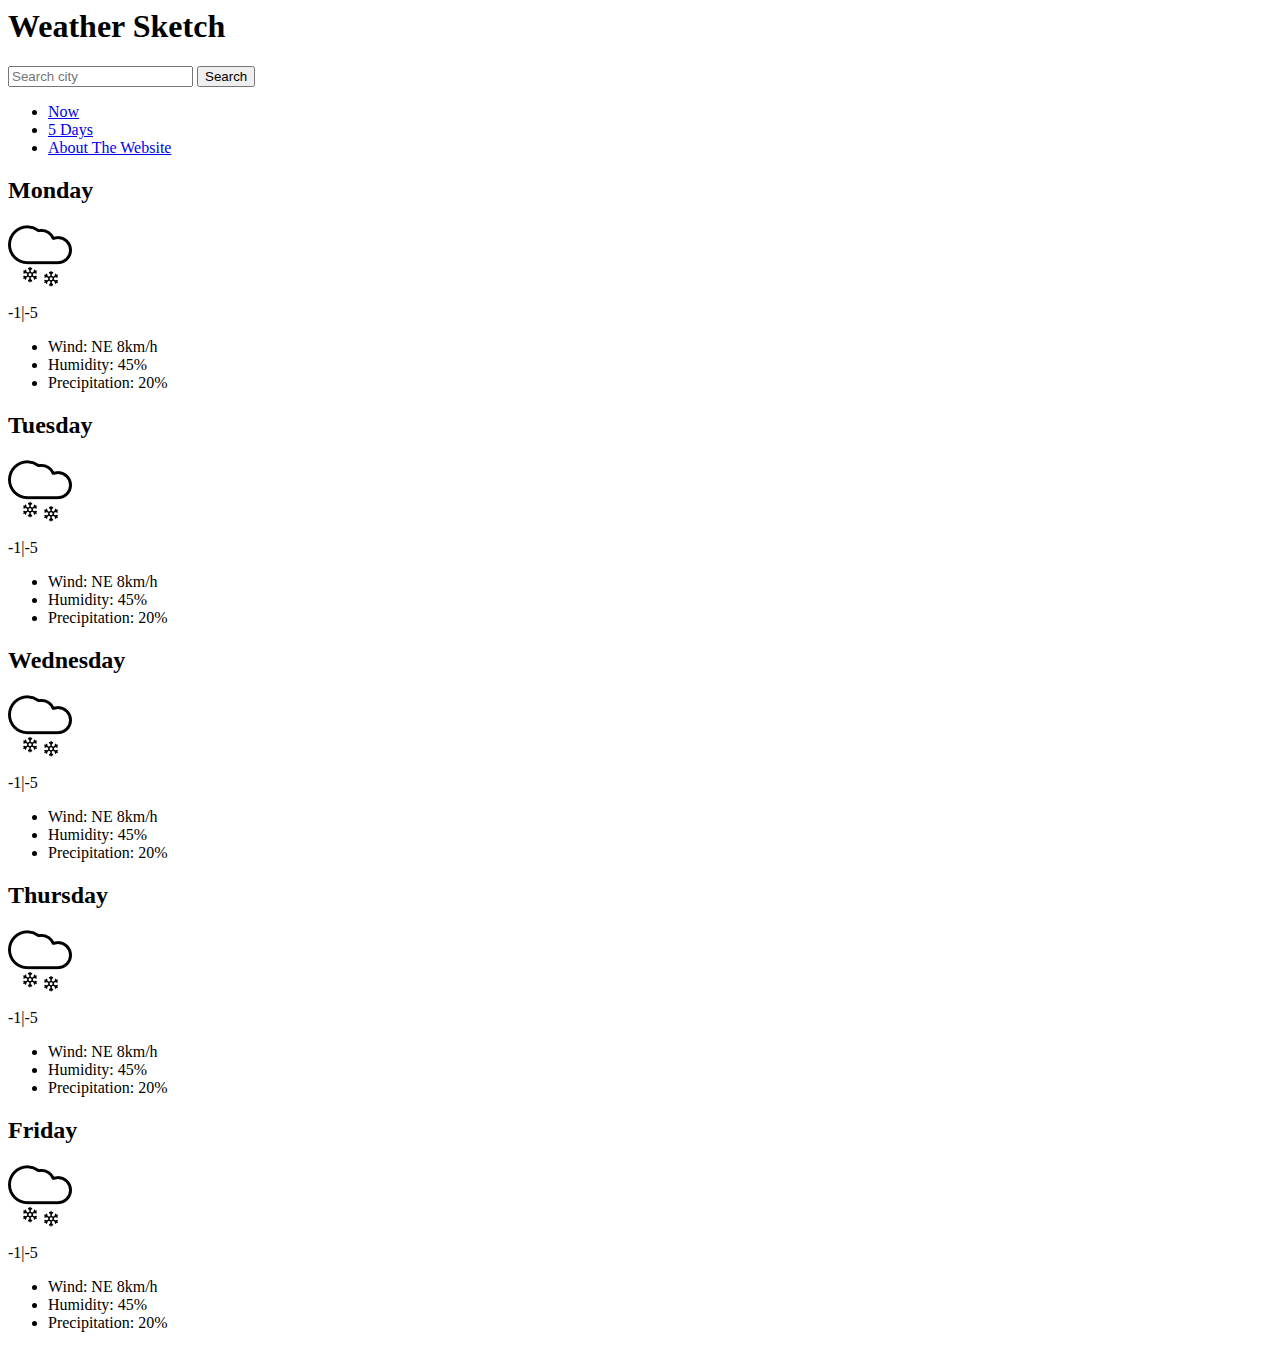
==== 5days.html @ b1e56132 "First commit" ====
<!DOCTYPE! html>
<html lang="en">
    <head>
        <meta charset="UTF-8">
        <title>Weather</title>
        <link rel="stylesheet" href="5days.css">
    </head>
    <body>
        <header>
            <div class="title">
                <h1>Weather Sketch</h1>
            </div>
            <div class="search">
                <form name="Location" action="#" method="get">
                    <input type="text" placeholder="Search city">
                        <button type="submit">Search</button>
                </form>
            </div>
        </header>

        <nav class="navigation">
            <ul>
                <li><a href="index.html">Now</a></li>
                <li class="active"><a href="5days.html">5 Days</a></li>
                <li><a href="weekend.html">About The Website</a></li>
            </ul>
        </nav>
        
        <main>
            <div class="alldays">
                <div class="firstday">
                    <div class="dayname">
                        <h2>Monday</h2>
                    </div>
                    <div class="dayimage">
                        <img src="png/snowing.png" alt="Snowing">
                            <p>-1|-5</p>
                    </div>
                    <div class="daydetails">
                        <ul>
                            <li>Wind: NE 8km/h</li>
                            <li>Humidity: 45%</li>
                            <li>Precipitation: 20%</li>
                        </ul>
                    </div>
                </div>
                <div class="secondday">
                    <div class="dayname">
                        <h2>Tuesday</h2>
                    </div>
                    <div class="dayimage">
                        <img src="png/snowing.png" alt="Snowing">
                            <p>-1|-5</p>
                    </div>
                    <div class="daydetails">
                        <ul>
                            <li>Wind: NE 8km/h</li>
                            <li>Humidity: 45%</li>
                            <li>Precipitation: 20%</li>
                        </ul>
                    </div>   
                </div>
                <div class="thirdday">
                    <div class="dayname">
                        <h2>Wednesday</h2>
                    </div>
                    <div class="dayimage">
                        <img src="png/snowing.png" alt="Snowing">
                            <p>-1|-5</p>
                    </div>
                    <div class="daydetails">
                        <ul>
                            <li>Wind: NE 8km/h</li>
                            <li>Humidity: 45%</li>
                            <li>Precipitation: 20%</li>
                        </ul>
                    </div>
                </div>
                <div class="fourthday">
                    <div class="dayname">
                        <h2>Thursday</h2>
                    </div>
                    <div class="dayimage">
                        <img src="png/snowing.png" alt="Snowing">
                            <p>-1|-5</p>
                    </div>
                    <div class="daydetails">
                        <ul>
                            <li>Wind: NE 8km/h</li>
                            <li>Humidity: 45%</li>
                            <li>Precipitation: 20%</li>
                        </ul>
                    </div>
                </div>
                <div class="fifthday">
                    <div class="dayname">
                        <h2>Friday</h2>
                    </div>
                    <div class="dayimage">
                        <img  src="png/snowing.png" alt="Snowing">
                            <p>-1|-5</p>
                    </div>
                    <div class="daydetails">
                        <ul>
                            <li>Wind: NE 8km/h</li>
                            <li>Humidity: 45%</li>
                            <li>Precipitation: 20%</li>
                        </ul>
                    </div>
                </div>
            </div>  
        </main>
    </body>
</html>
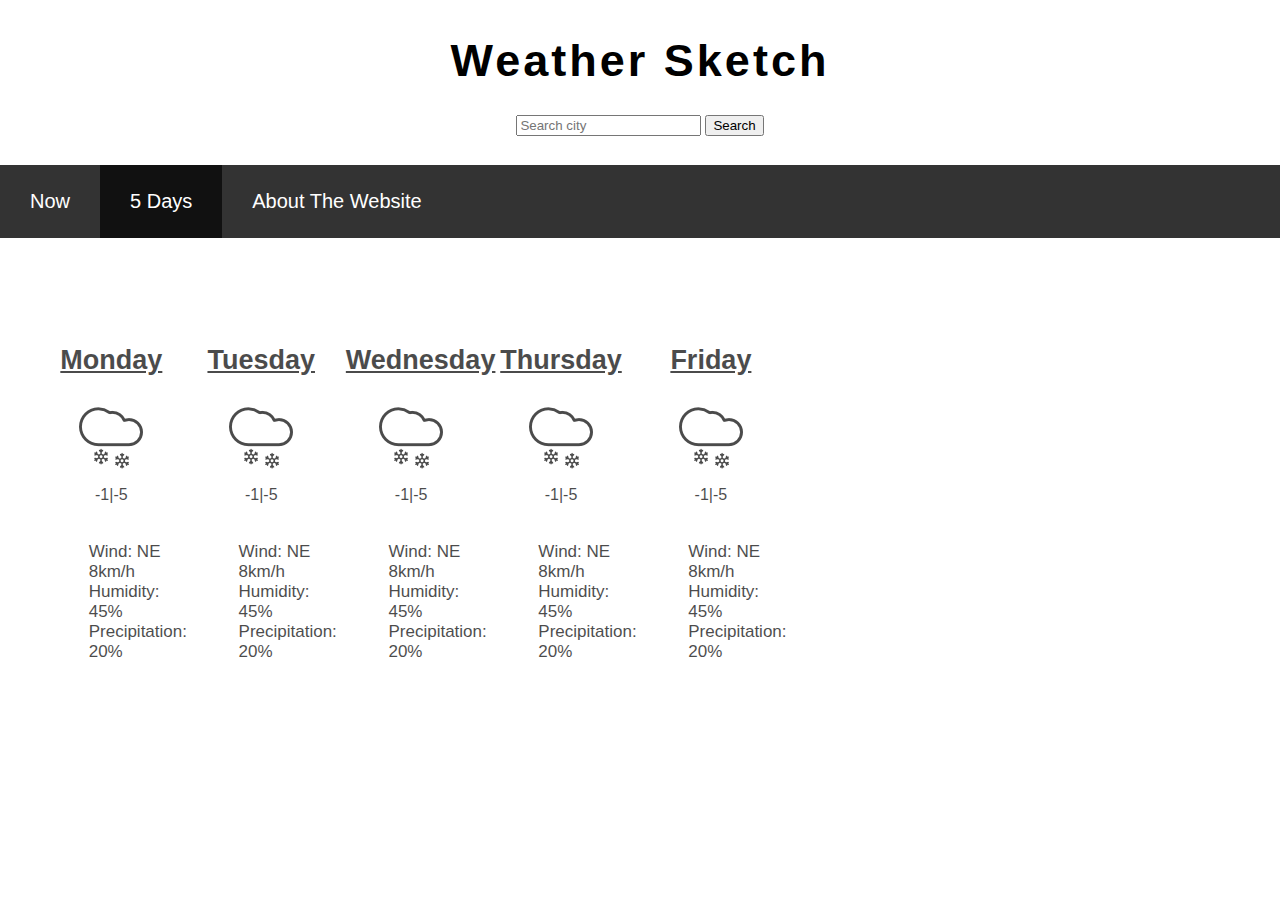
==== commit 6976bb18: "changed way" ====
--- a/5days.html
+++ b/5days.html
@@ -3,7 +3,7 @@
     <head>
         <meta charset="UTF-8">
         <title>Weather</title>
-        <link rel="stylesheet" href="5days.css">
+        <link rel="stylesheet" href="css/5days.css">
     </head>
     <body>
         <header>
--- a/css/5days.css
+++ b/css/5days.css
@@ -0,0 +1,122 @@
+body {
+	max-width: 100%;
+	height: 100%;
+	margin: 0 auto;
+	padding: 0;
+	background: url(images/forest.jpg);
+	background-repeat: no-repeat;
+	background-size: 100%;
+}
+
+.title {
+	display: block;
+	width: 680px;
+	height: 10%;
+	margin: 0 auto;
+	padding: 5px;
+	text-align: center;
+}
+
+.title h1 {
+	font-family:'Lato', sans-serif;
+	font-size: 45px;
+	letter-spacing: 3px;
+}
+
+.search {
+	display: block;
+	width: 575px;
+	height: 35px;
+	margin: 0 auto;
+	padding: 15px;
+	text-align: center;
+}
+
+nav.navigation ul {
+	list-style-type: none;
+	margin: 0;
+	padding: 0;
+	overflow: hidden;
+	background-color: #333;
+}
+
+.navigation li {
+	float: left;
+}
+
+.navigation li a {
+	display: block;
+	padding: 25px 30px;
+	color: white;
+	text-align: center;
+	text-decoration: none;
+	font-family:'Lato', sans-serif;
+	font-size: 20px;
+}
+
+li a:hover {
+	background-color: #111;
+}
+
+.active {
+ 	background-color: #111;
+}
+
+.alldays {
+	display: block;
+	width: 60%;
+	height: 50%;
+	margin: 3% 10% 5% 3%;
+	background-color: white;
+	opacity: 0.7;
+	border-radius: 15px;
+}
+
+.firstday, .secondday, .thirdday, .fourthday, .fifthday {
+	display: inline-block;
+	width: 17%;
+	height: 20%;
+	margin-top: 5%;
+	margin-bottom: 5%;
+	padding: 1%;
+}
+
+.dayname {
+	padding-bottom: 4%;
+}
+
+.dayname h2 {
+	font-size: 27px;
+	text-decoration: underline;
+}
+
+.dayimage, .daydetails {
+	padding: 2%;
+}
+
+.daydetails ul {
+	list-style-type: none;
+	text-align: left;
+	font-size: 17px;
+}
+
+.firstday, .secondday, .thirdday, .fourthday, .fifthday {
+	font-family: 'Lato', sans-serif;
+	text-align: center;
+
+}
+
+
+
+
+
+
+
+
+
+
+
+
+
+
+
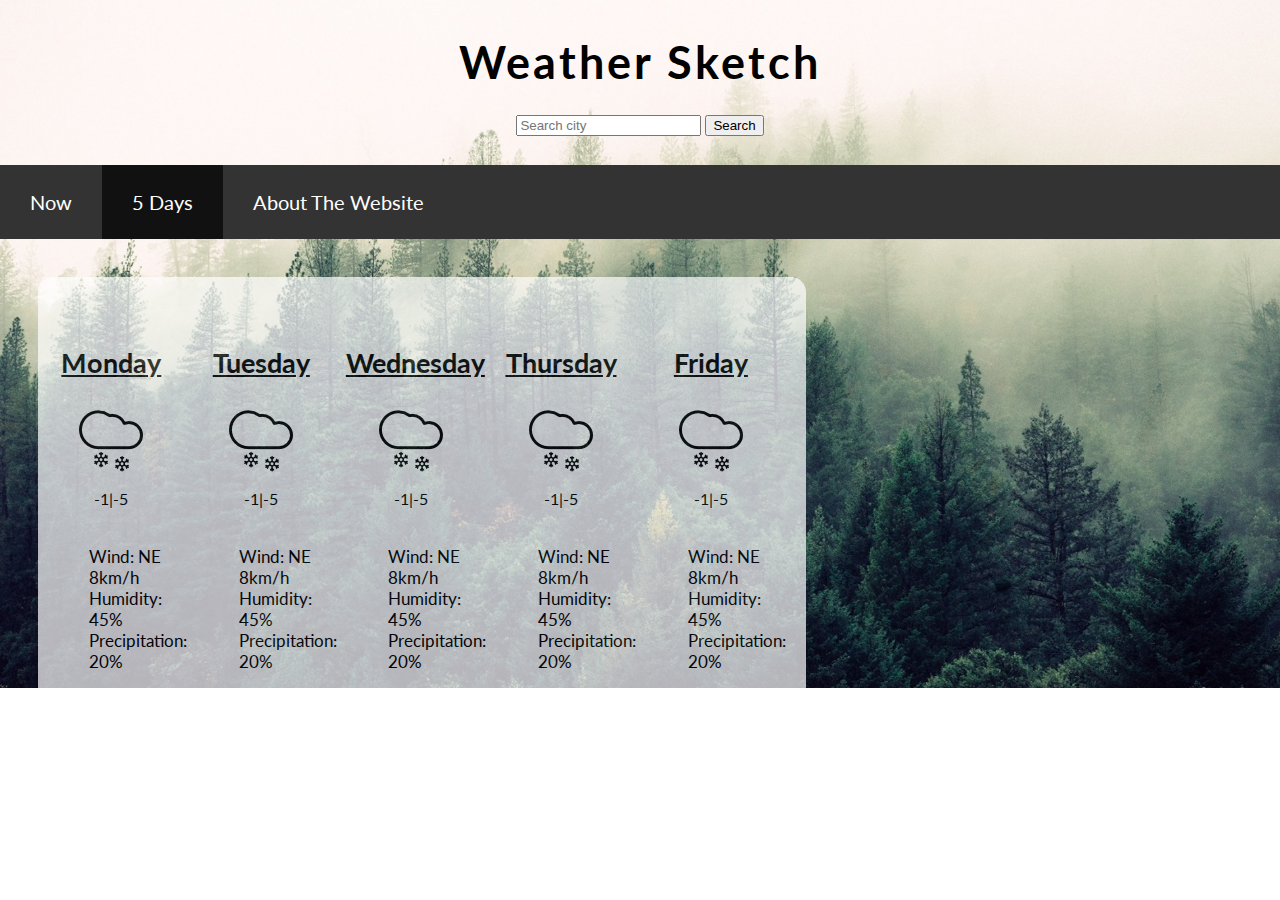
==== commit 43a2e351: "added files" ====
--- a/5days.html
+++ b/5days.html
@@ -3,7 +3,8 @@
     <head>
         <meta charset="UTF-8">
         <title>Weather</title>
-        <link rel="stylesheet" href="css/5days.css">
+            <link rel="stylesheet" href="css/5days.css">
+            <link href='https://fonts.googleapis.com/css?family=Lato' rel='stylesheet' type='text/css'>
     </head>
     <body>
         <header>
@@ -22,7 +23,7 @@
             <ul>
                 <li><a href="index.html">Now</a></li>
                 <li class="active"><a href="5days.html">5 Days</a></li>
-                <li><a href="weekend.html">About The Website</a></li>
+                <li><a href="about.html">About The Website</a></li>
             </ul>
         </nav>
         
--- a/css/5days.css
+++ b/css/5days.css
@@ -3,7 +3,7 @@
 	height: 100%;
 	margin: 0 auto;
 	padding: 0;
-	background: url(images/forest.jpg);
+	background: url(../images/forest.jpg);
 	background-repeat: no-repeat;
 	background-size: 100%;
 }
